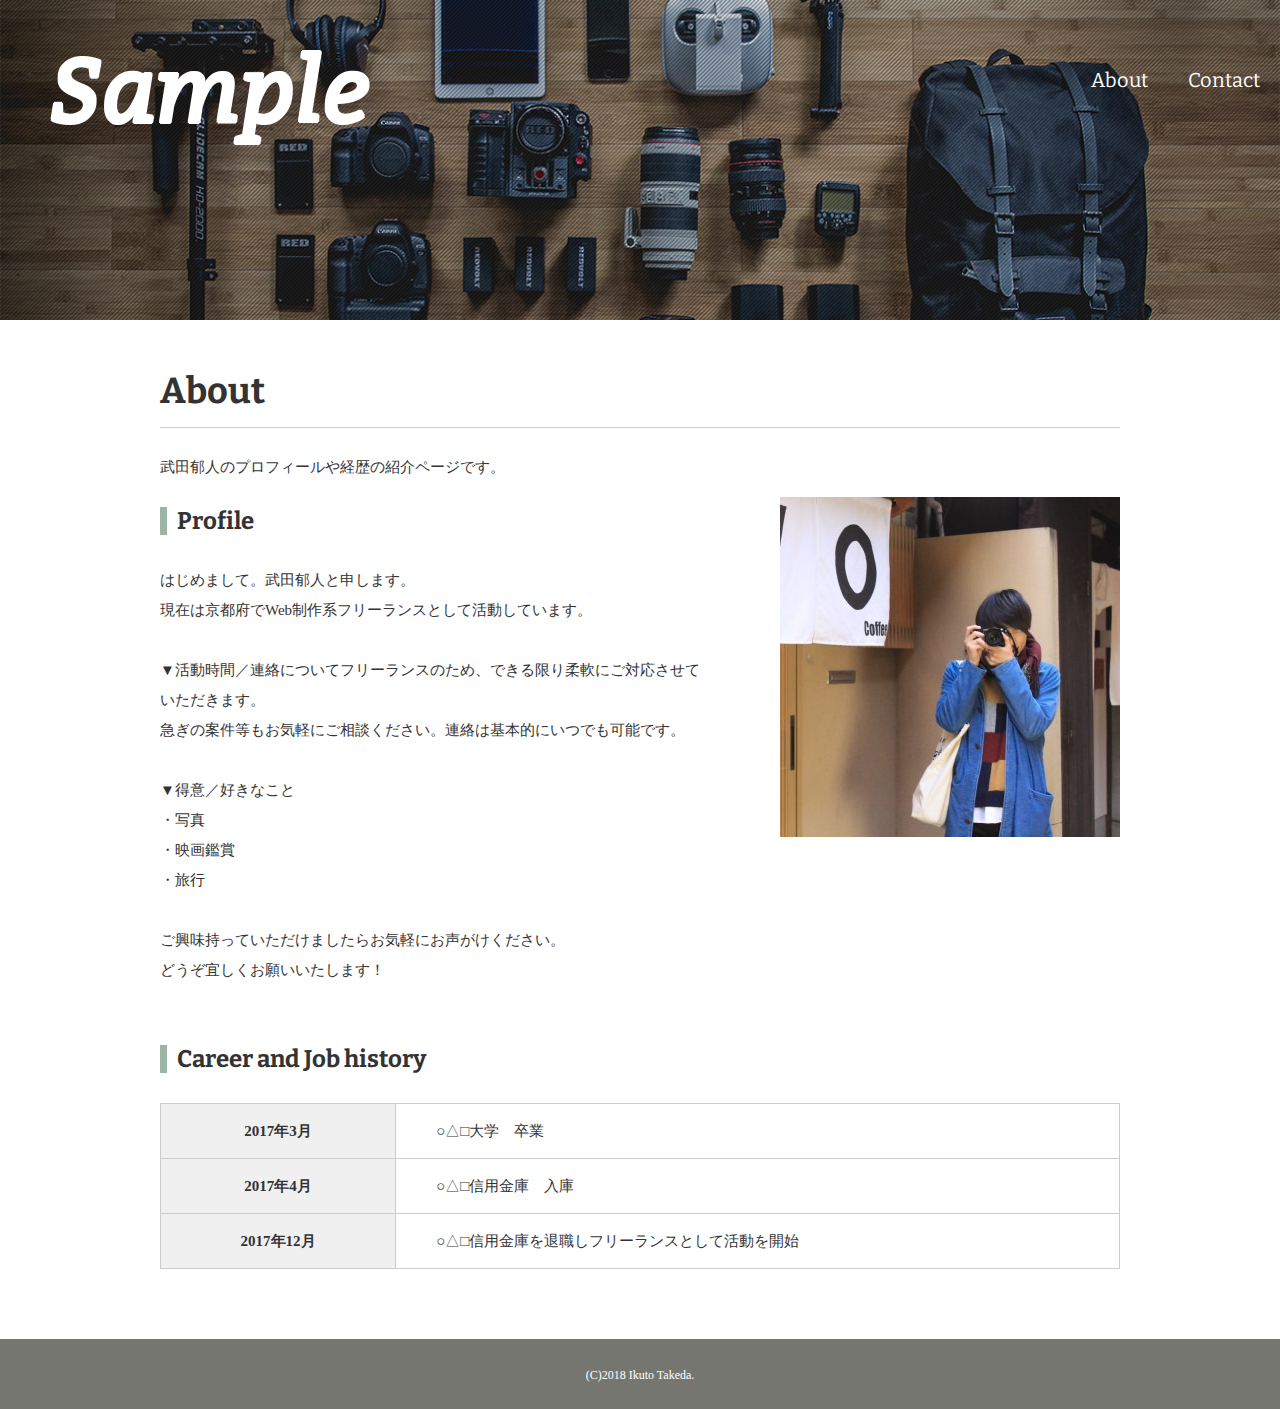
==== about.html @ 60948b69 "Update about.html" ====
<!DOCTYPE html>
<html>
<head>
<meta charset="UTF-8">
<title>About</title>
<link href="https://fonts.googleapis.com/css?family=Bitter:400,700" rel="stylesheet">
<link href="stylesheet.css" rel="stylesheet">
</head>
<body id="about">

  <header>
    <div class="logo">
      <a href="index.html"><img src="sample.png" alt="logo"></a>
    </div>
    <nav>
      <ul class="global-nav">
        <li><a href="about.html">About</a></li>
        <li><a href="contact.html">Contact</a></li>
      </ul>
    </nav>
  </header>

  <div id="wrap">
    <div class="content">
      <div class=main-center>
      <h1>About</h1>
      <p>武田郁人のプロフィールや経歴の紹介ページです。</p>
        <section class="profile clearfix">
          <div class="profile-txt">
            <h2 class="icon">Profile</h2>
            <p>はじめまして。武田郁人と申します。<br>現在は京都府でWeb制作系フリーランスとして活動しています。<br><br>▼活動時間／連絡についてフリーランスのため、できる限り柔軟にご対応させていただきます。<br>急ぎの案件等もお気軽にご相談ください。連絡は基本的にいつでも可能です。<br><br>▼得意／好きなこと<br>・写真<br>・映画鑑賞<br>・旅行<br><br>ご興味持っていただけましたらお気軽にお声がけください。<br>どうぞ宜しくお願いいたします！</p>
          </div>
          <img src="profile-image.jpg" alt="武田郁人プロフィール画像" class="profile-image">
        </section>
        <section class="career">
        <h2 class="icon">Career and Job history</h2>
          <table>
            <tr>
            <th>2017年3月</th>
            <td>○△□大学　卒業</td>
            </tr>
            <tr>
            <th>2017年4月</th>
            <td>○△□信用金庫　入庫</td>
            </tr>
            <tr>
            <th>2017年12月</th>
            <td>○△□信用金庫を退職しフリーランスとして活動を開始</td>
            </tr>
          </table>
        </section>
      </div>
    </div>
  </div>

  <footer>
    <small>(C)2018 Ikuto Takeda.</small>
  </footer>
  
</body>
</html>
---- stylesheet.css ----
@charset "utf-8";

body {
  margin: 0;
  padding: 0;
  background-color: #cccccc;
  color: #333333;
  font-size: 15px;
  line-height: 2;
}

p, h1, h2, h3, h4, h5, h6 {
  margin-top: 0;
}

img {
  vertical-align: bottom;
}

ul {
  margin: 0;
  padding: 0;
}

a {
  color: #3583aa;
  text-decoration: none;
}

a:visited {
  color: #788d98;
}

a:hover {
  text-decoration: underline;
}

header {
  width: 960;
  height: 100px;
  margin: 0 auto;
}

.logo {
  float: left;
  margin-top: 50px;
  padding-left: 50px;
}

.global-nav {
  float: right;
  margin-top: 60px;
}

.global-nav li {
  float: left;
  margin: 0 20px;
  font-size: 20px;
  list-style: none;
  font-family: 'Bitter', serif;
}

.global-nav li a {
  color: #ffffff
}

.global-nav li a:hover {
  border-bottom: 2px solid #ffffff;
  padding-bottom: 3px;
  text-decoration: none;
}

#wrap {
  clear: both;
  background-color: #ffffff;
  margin-top: 220px;
  padding: 35px 0;
}

.content {
  width: 960px;
  margin: auto;
}

footer {
  text-align: center;
  color: #ffffff;
  padding: 20px 0;
  background-color: #767671;
}

footer small {
  font-size: 12px;
}

#index h1 {
  font-size: 70px;
  line-height: 1;
  color: #ffffff;
  font-family: 'Bitter', serif;
  margin-bottom: 50px;
  border: none;
}

#index .content {
  margin-top: 150px;
}

#index p {
  font-size: 16px;
  color: #ffffff;
}

.btn a {
  background-color: #009cd3;
  color: #ffffff;
  font-size: 20px;
  font-family: 'Bitter', serif;
  width: 185px;
  display: block;
  text-align: center;
  line-height: 50px;
  margin-top: 20px;
  border-radius: 20px;
  border: 3px solid #009cd3;
}

.btn a:hover {
  text-decoration: none;
  background-color: #ffffff;
  color: #009cd3;
}

#index footer {
  width: 960px;
  margin: 150 auto 0 auto;
  text-align: left;
  background-color: transparent;
}

#index {
  background-image: url(bg-index.jpg);
  background-repeat: no-repeat;
  background-position: center center;
  background-attachment: fixed;
  background-size: cover;
}

#about {
  background-image: url(bg-about.jpg);
  background-repeat: no-repeat;
  background-position: center top;
  background-attachment: fixed;
  background-size: 100% auto;
}

.main center {
  width: 940px;
  margin: 0 auto;
}

h1 {
  font-family: 'Bitter', serif;
  font-size: 36px;
  border-bottom: 1px solid #cccccc;
}

h2 {
  font-family: 'Bitter', serif;
  font-size: 24px;
}

.icon:before {
  content: "";
  padding-right: 10px;
  border-left: 7px solid #9cb4a4;
}

#about .profile-txt {
  width: 540px;
  float: left;
}

#about .profile-txt span {
  font-weight: bold;
}

#about .profile-image {
  height: 340px;
  width: 340px;
  float: right;
}

.clearfix:after {
  content: "";
  display: block;
  clear: both;
}

section {
  margin-bottom: 35px;
}

#about .career th {
  width: 240px;
  background-color: #f0f0f0;
  padding: 12px 0;
  border: 1px solid #cccccc;
}

#about .career td {
  width: 660px;
  padding: 12px 40px;
  border: 1px solid #cccccc;
}

table {
  border-spacing: 0;
  border-collapse: collapse;
}

#index #wrap {
  background-color: transparent;
  margin-top: 0;
  padding: 0;
}

#portfolio {
  background-image: url(bg-portfolio.jpg);
  background-repeat: no-repeat;
  background-position: center top;
  background-attachment: fixed;
  background-size: 100% auto;
}

.main {
  width: 700px;
    margin: 0 10px;
  float: left;
}

.sidebar {
  width: 200px;
  margin: 0 10px 30px;
  float: right;
  font-family: 'Bitter', serif;
}

a img:hover {
  opacity: 0.8;
}

.sidebar h2 {
  margin-bottom: 10px;
}

.sidebar ul {
  font-size: 16px;
  margin-left: 20px;
}

.sidebar ul a {
  color: #333333;
}

#photograph {
  background-image: url(bg-photograph.jpg);
  background-repeat: no-repeat;
  background-position: center top;
  background-attachment: fixed;
  background-size: 100% auto;
}

#photograph .photograph-list li {
  float: left;
  list-style: none;
  margin: 0 20px 15px 0;
}

#photograph .photograph-list li:nth-child(3n) {
  margin-right: 0;
}

#video {
  background-image: url(bg-video.jpg);
  background-repeat: no-repeat;
  background-position: center top;
  background-attachment: fixed;
  background-size: 100% auto;
}

#contact {
  background-image: url(bg-contact.jpg);
  background-repeat: no-repeat;
  background-position: center top;
  background-attachment: fixed;
  background-size: 100% auto;
}

#contact .access table {
  float: left;
}

#contact .access th,
#contact .access td {
  text-align: laft;
  vertical-align: top;
  line-height: 2.5;
}

#contact .access td {
  padding-left: 30px;
}

#contact .access iframe {
  width: 460px;
  float: right;
}

#contact .form {
  background-color: #eaeaea;
  padding: 30px 50px;
}

#contact .form dl dt {
  width: 165px;
  padding: 10px 0;
  float: left;
  clear: both;
}

#contact .form dl dd {
  padding: 10px 0;
}

#contact .form .name {
  width: 240;
  height: 30px;
}

#contact .form .email {
  width: 300px;
  height: 30px;
}

#contact .form .tel {
  width: 240px;
  height: 30px;
}

#contact .form .type {
  width: 180px;
  height: 30px;
}

#contact .form .message {
  width: 660px;
  height: 150px;
}

#contact .form button {
  background-color: #009cd3;
  color: #ffffff;
  font-size: 20px;
  width: 120px;
  display: block;
  text-align: center;
  line-height: 50px;
  border-radius: 5px;
  border: 3px solid #009cd3;
  margin-left: 165px;
}

#contact .form button:hover {
  background-color: #ffffff;
  color: #009cd3;
  cursor: pointer;
}

#contact .form .required:after {
  content: "*";
  color: #ff0000;
}

#contact .form .attention {
  margin: 20px 0 0 165px;
}

@media screen and (max-width:600px) {
  
  body {
    font-size:3.5vw;
  }
  
  h1 {
    font-size: 7.2vw;
  }
  
  h2 {
    font-size: 6vw;
  }
  
  header {
    width: auto;
    margin: 0.5%;
  }
  
  .logo {
    float: none;
    margin-top: 60px;
    text-align: center;
  }
  
  .global-nav {
    float: none;
    margin-top: 40px;
    text-align: center;
  }
  
  .gloval-nav li {
    display: inline;
    float: none;
    margin: 0 8px;
  }
  
  #wrap {
    margin-top: 40px;
    padding: 35px 0 0;
  }
  
  .content {
    width: 100%;
  }
  
  .main {
    float: none;
    width: auto;
    margin: 0 5%;
  }
  
  h2 img {
    max-width: 100%;
  }
  
  #portfolio {
    background-image: url(bg-portfolio-sp.jpg);
  }
  
  .sidebar {
    width: auto;
    float: none;
    margin: 0;
    padding: 30px 10% 10px;
    background-color: #f7f6f4;
  }
  
}
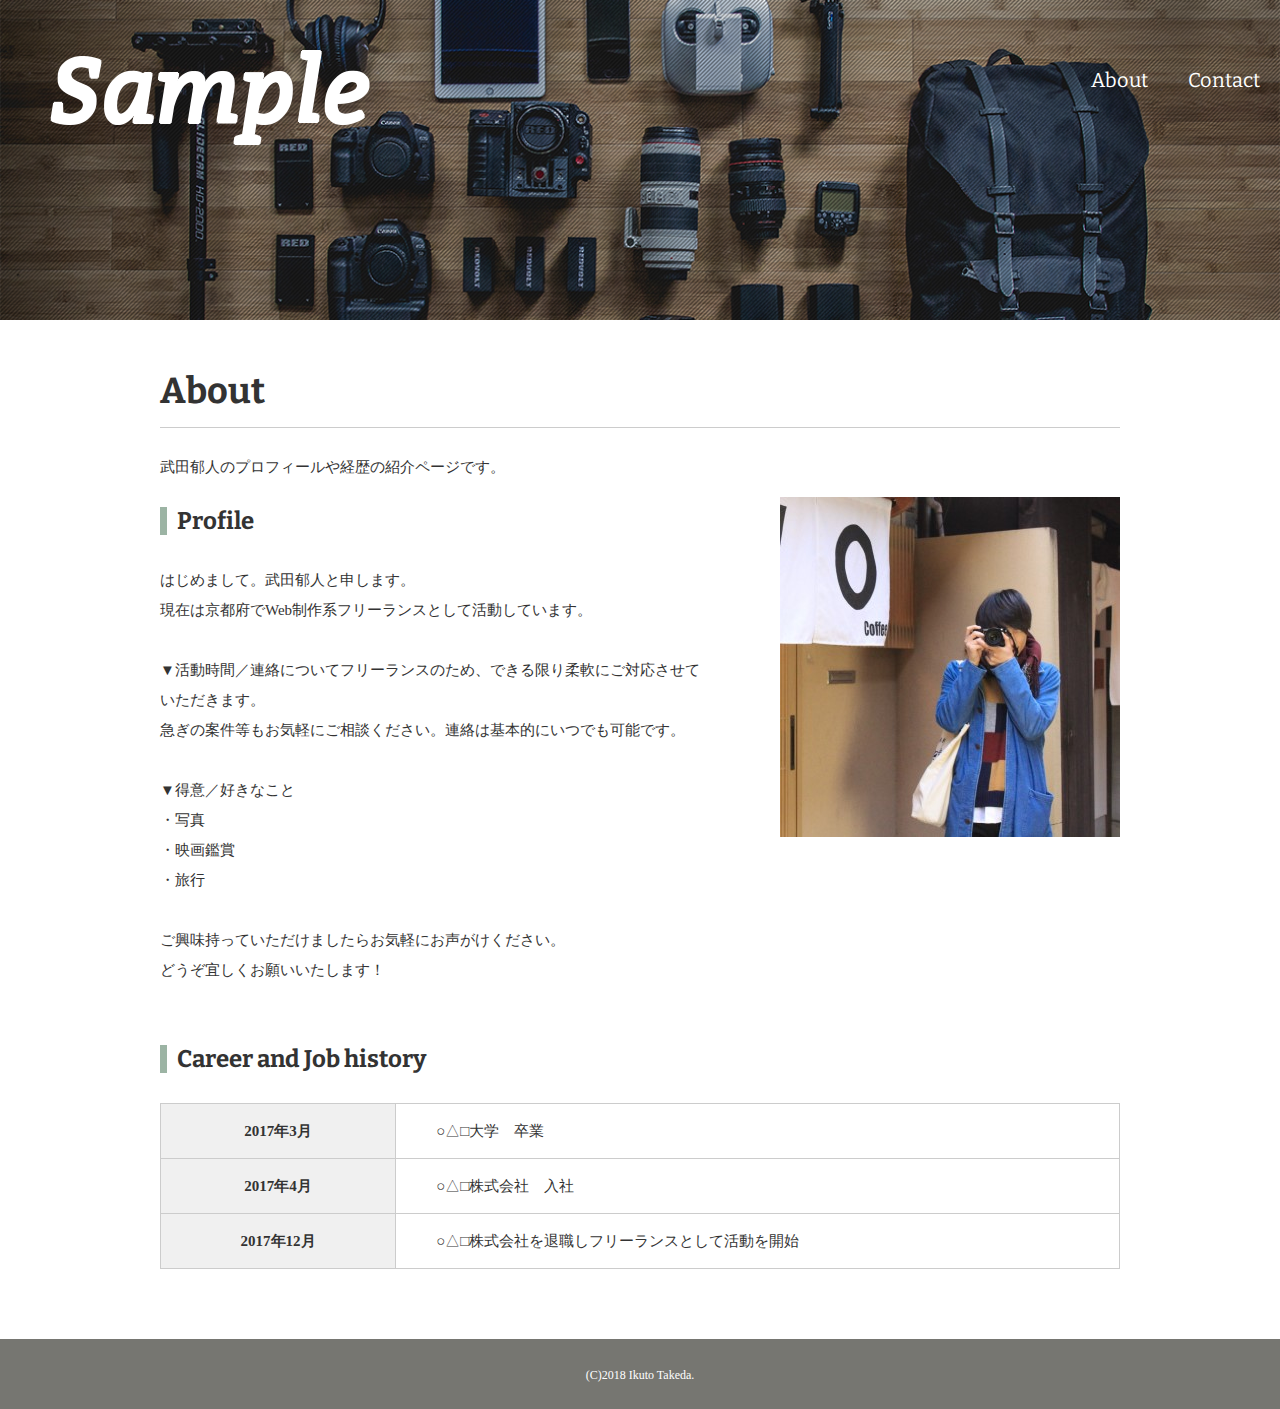
==== commit 746e058f: "Update about.html" ====
--- a/about.html
+++ b/about.html
@@ -41,11 +41,11 @@
             </tr>
             <tr>
             <th>2017年4月</th>
-            <td>○△□信用金庫　入庫</td>
+            <td>○△□株式会社　入社</td>
             </tr>
             <tr>
             <th>2017年12月</th>
-            <td>○△□信用金庫を退職しフリーランスとして活動を開始</td>
+            <td>○△□株式会社を退職しフリーランスとして活動を開始</td>
             </tr>
           </table>
         </section>
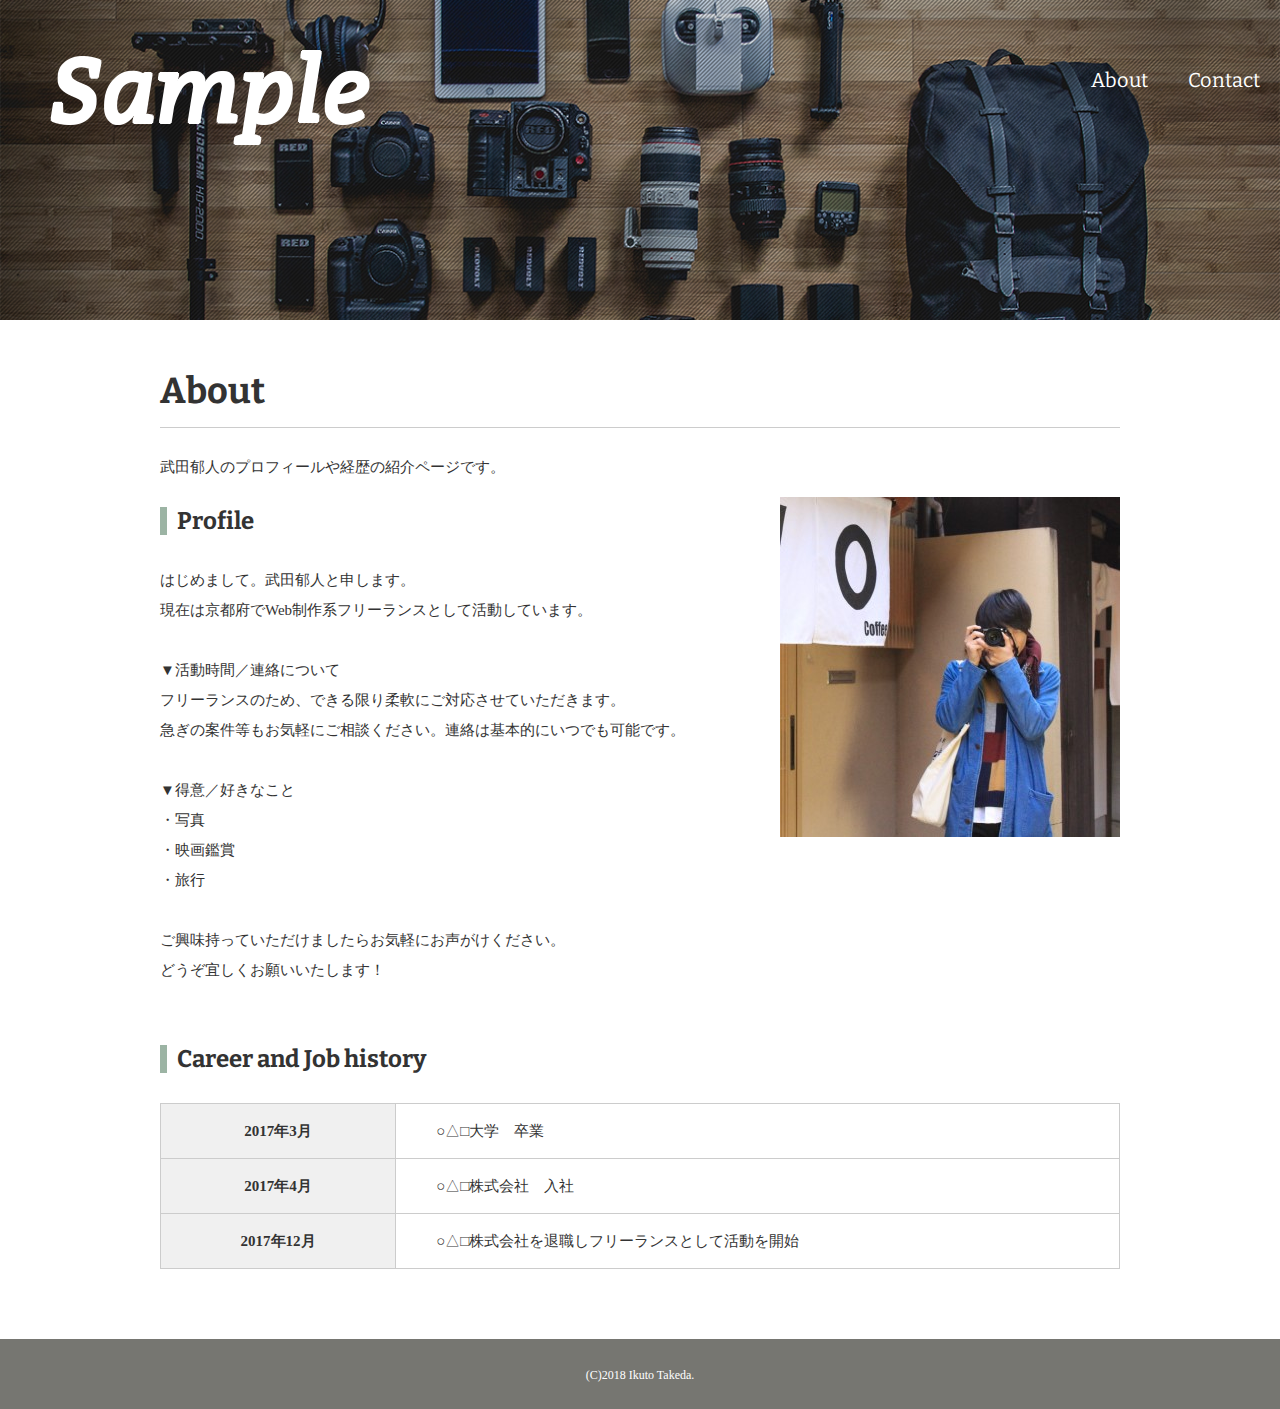
==== commit 6cc6eb46: "Update about.html" ====
--- a/about.html
+++ b/about.html
@@ -28,7 +28,7 @@
         <section class="profile clearfix">
           <div class="profile-txt">
             <h2 class="icon">Profile</h2>
-            <p>はじめまして。武田郁人と申します。<br>現在は京都府でWeb制作系フリーランスとして活動しています。<br><br>▼活動時間／連絡についてフリーランスのため、できる限り柔軟にご対応させていただきます。<br>急ぎの案件等もお気軽にご相談ください。連絡は基本的にいつでも可能です。<br><br>▼得意／好きなこと<br>・写真<br>・映画鑑賞<br>・旅行<br><br>ご興味持っていただけましたらお気軽にお声がけください。<br>どうぞ宜しくお願いいたします！</p>
+            <p>はじめまして。武田郁人と申します。<br>現在は京都府でWeb制作系フリーランスとして活動しています。<br><br>▼活動時間／連絡について<br>フリーランスのため、できる限り柔軟にご対応させていただきます。<br>急ぎの案件等もお気軽にご相談ください。連絡は基本的にいつでも可能です。<br><br>▼得意／好きなこと<br>・写真<br>・映画鑑賞<br>・旅行<br><br>ご興味持っていただけましたらお気軽にお声がけください。<br>どうぞ宜しくお願いいたします！</p>
           </div>
           <img src="profile-image.jpg" alt="武田郁人プロフィール画像" class="profile-image">
         </section>
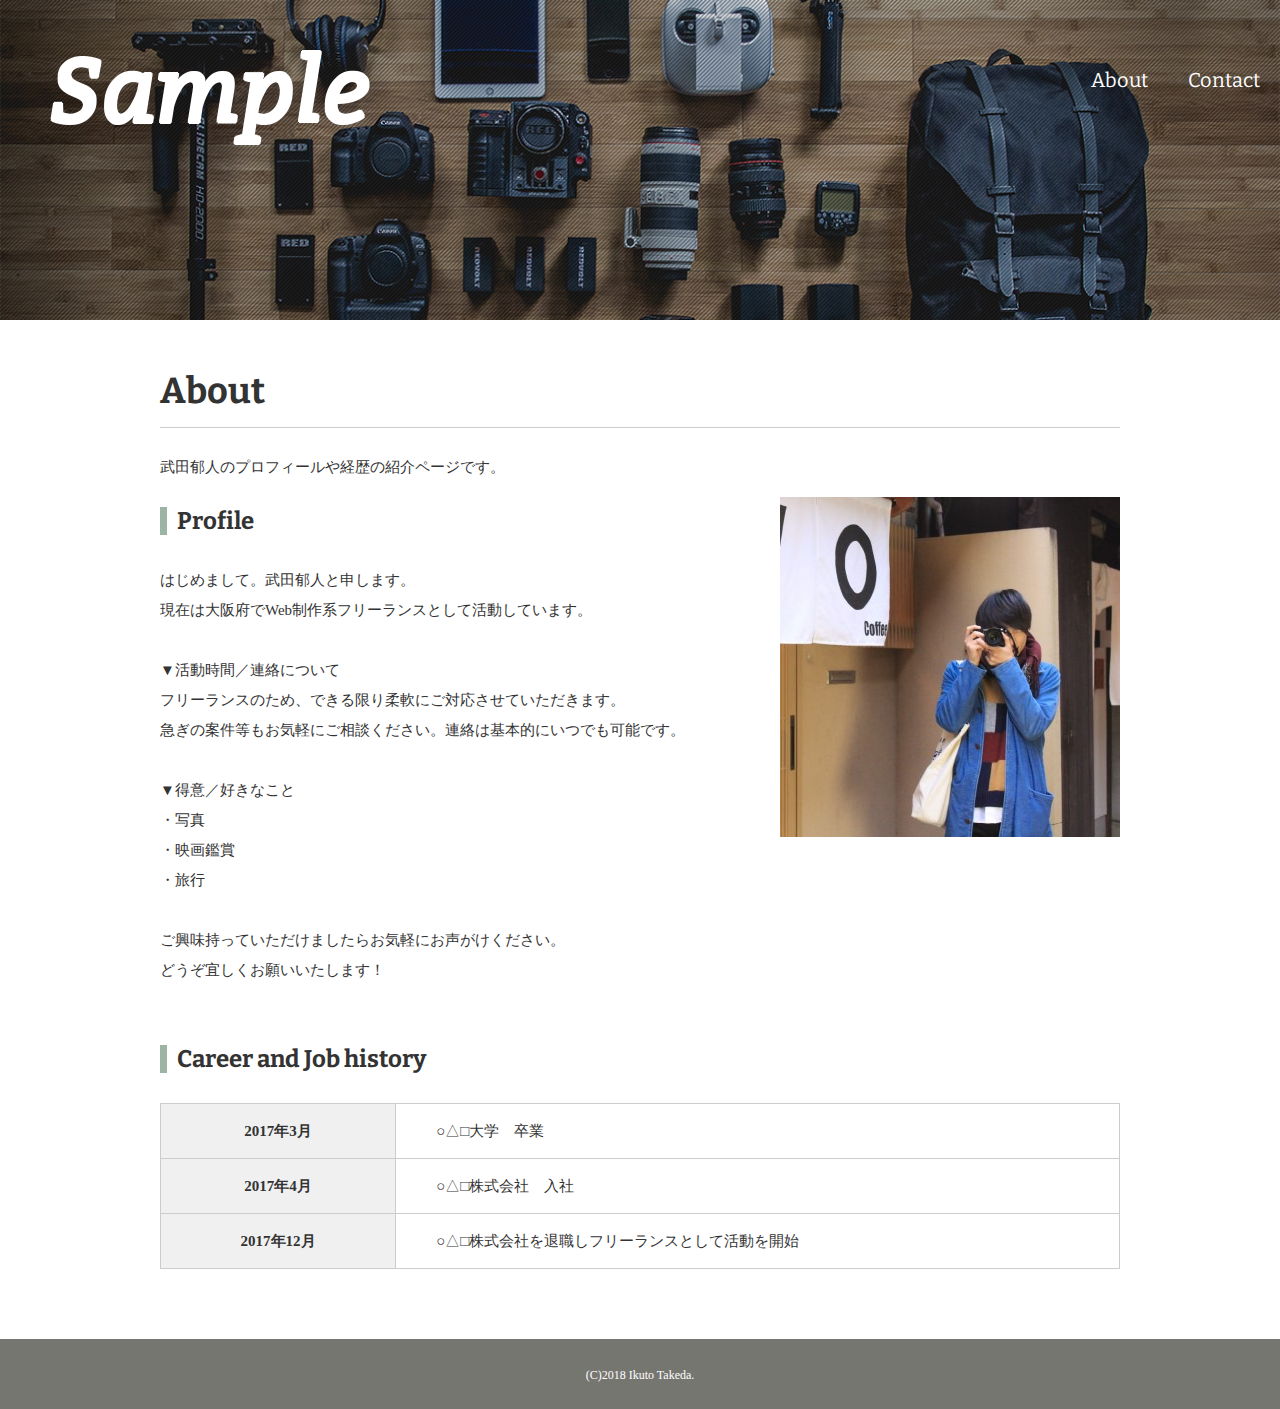
==== commit 277e24f4: "Update about.html" ====
--- a/about.html
+++ b/about.html
@@ -28,7 +28,7 @@
         <section class="profile clearfix">
           <div class="profile-txt">
             <h2 class="icon">Profile</h2>
-            <p>はじめまして。武田郁人と申します。<br>現在は京都府でWeb制作系フリーランスとして活動しています。<br><br>▼活動時間／連絡について<br>フリーランスのため、できる限り柔軟にご対応させていただきます。<br>急ぎの案件等もお気軽にご相談ください。連絡は基本的にいつでも可能です。<br><br>▼得意／好きなこと<br>・写真<br>・映画鑑賞<br>・旅行<br><br>ご興味持っていただけましたらお気軽にお声がけください。<br>どうぞ宜しくお願いいたします！</p>
+            <p>はじめまして。武田郁人と申します。<br>現在は大阪府でWeb制作系フリーランスとして活動しています。<br><br>▼活動時間／連絡について<br>フリーランスのため、できる限り柔軟にご対応させていただきます。<br>急ぎの案件等もお気軽にご相談ください。連絡は基本的にいつでも可能です。<br><br>▼得意／好きなこと<br>・写真<br>・映画鑑賞<br>・旅行<br><br>ご興味持っていただけましたらお気軽にお声がけください。<br>どうぞ宜しくお願いいたします！</p>
           </div>
           <img src="profile-image.jpg" alt="武田郁人プロフィール画像" class="profile-image">
         </section>
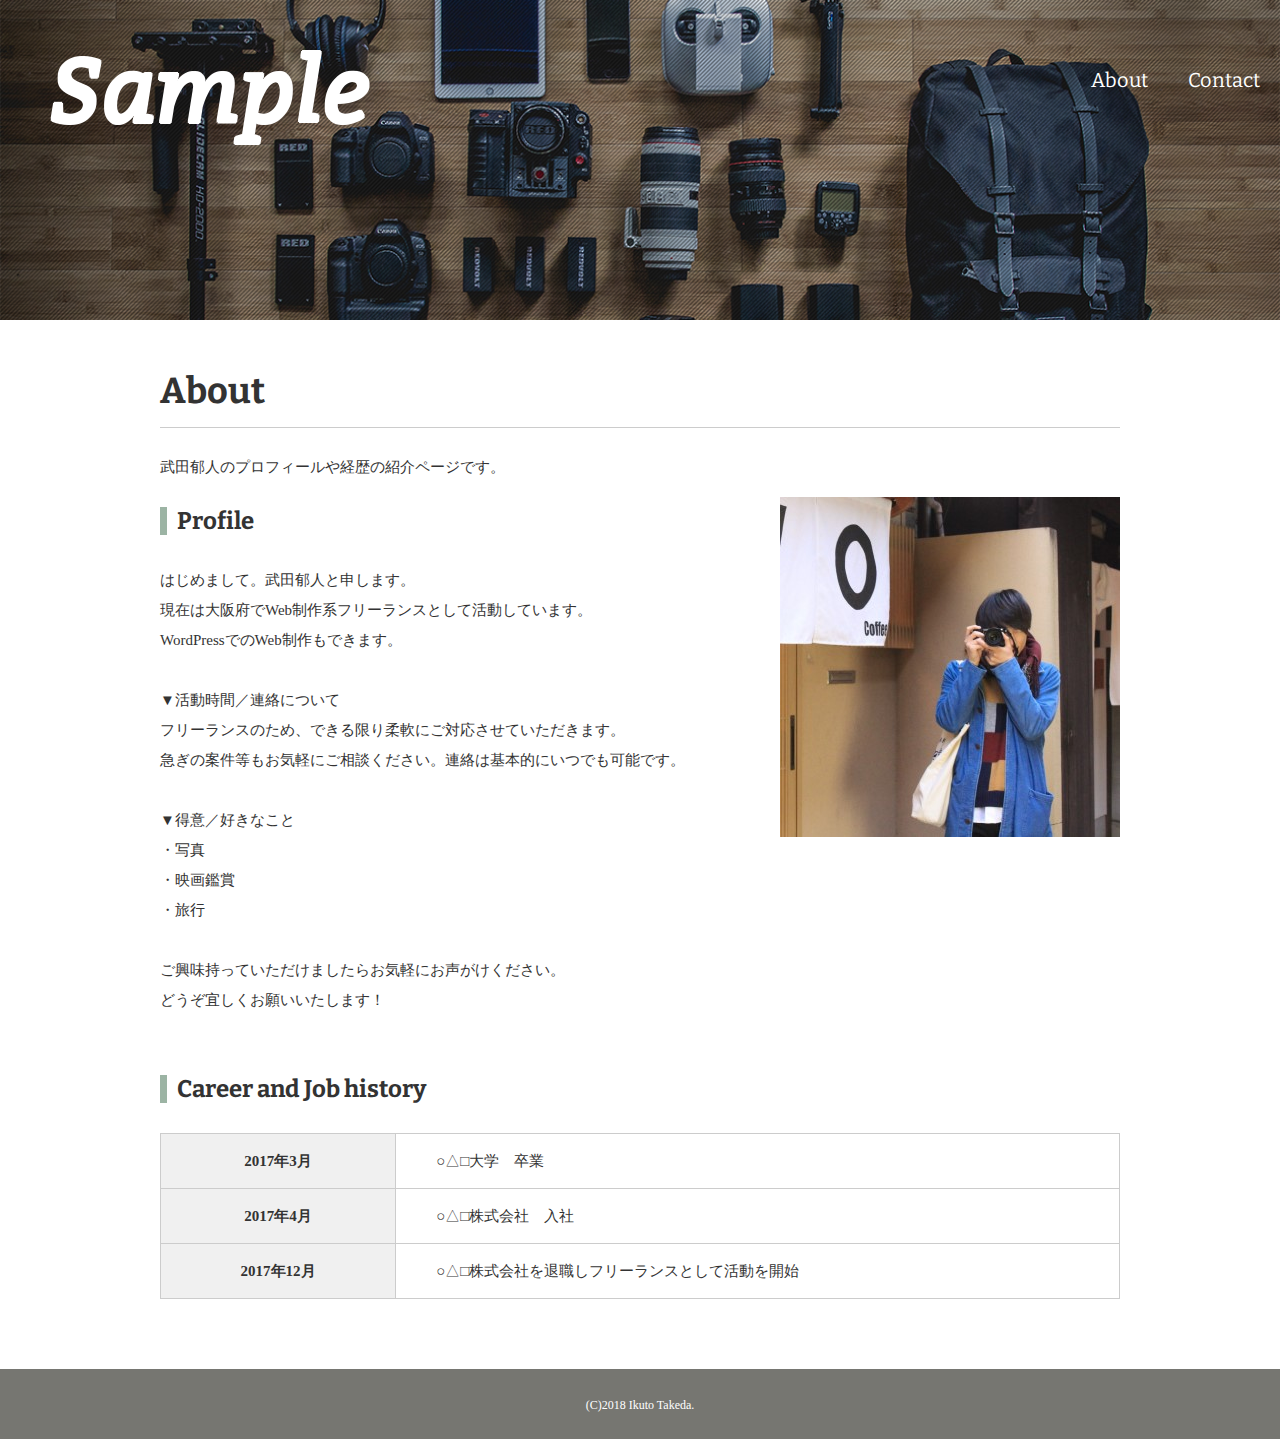
==== commit 59708edc: "Update about.html" ====
--- a/about.html
+++ b/about.html
@@ -28,7 +28,7 @@
         <section class="profile clearfix">
           <div class="profile-txt">
             <h2 class="icon">Profile</h2>
-            <p>はじめまして。武田郁人と申します。<br>現在は大阪府でWeb制作系フリーランスとして活動しています。<br><br>▼活動時間／連絡について<br>フリーランスのため、できる限り柔軟にご対応させていただきます。<br>急ぎの案件等もお気軽にご相談ください。連絡は基本的にいつでも可能です。<br><br>▼得意／好きなこと<br>・写真<br>・映画鑑賞<br>・旅行<br><br>ご興味持っていただけましたらお気軽にお声がけください。<br>どうぞ宜しくお願いいたします！</p>
+            <p>はじめまして。武田郁人と申します。<br>現在は大阪府でWeb制作系フリーランスとして活動しています。<br>WordPressでのWeb制作もできます。<br><br>▼活動時間／連絡について<br>フリーランスのため、できる限り柔軟にご対応させていただきます。<br>急ぎの案件等もお気軽にご相談ください。連絡は基本的にいつでも可能です。<br><br>▼得意／好きなこと<br>・写真<br>・映画鑑賞<br>・旅行<br><br>ご興味持っていただけましたらお気軽にお声がけください。<br>どうぞ宜しくお願いいたします！</p>
           </div>
           <img src="profile-image.jpg" alt="武田郁人プロフィール画像" class="profile-image">
         </section>
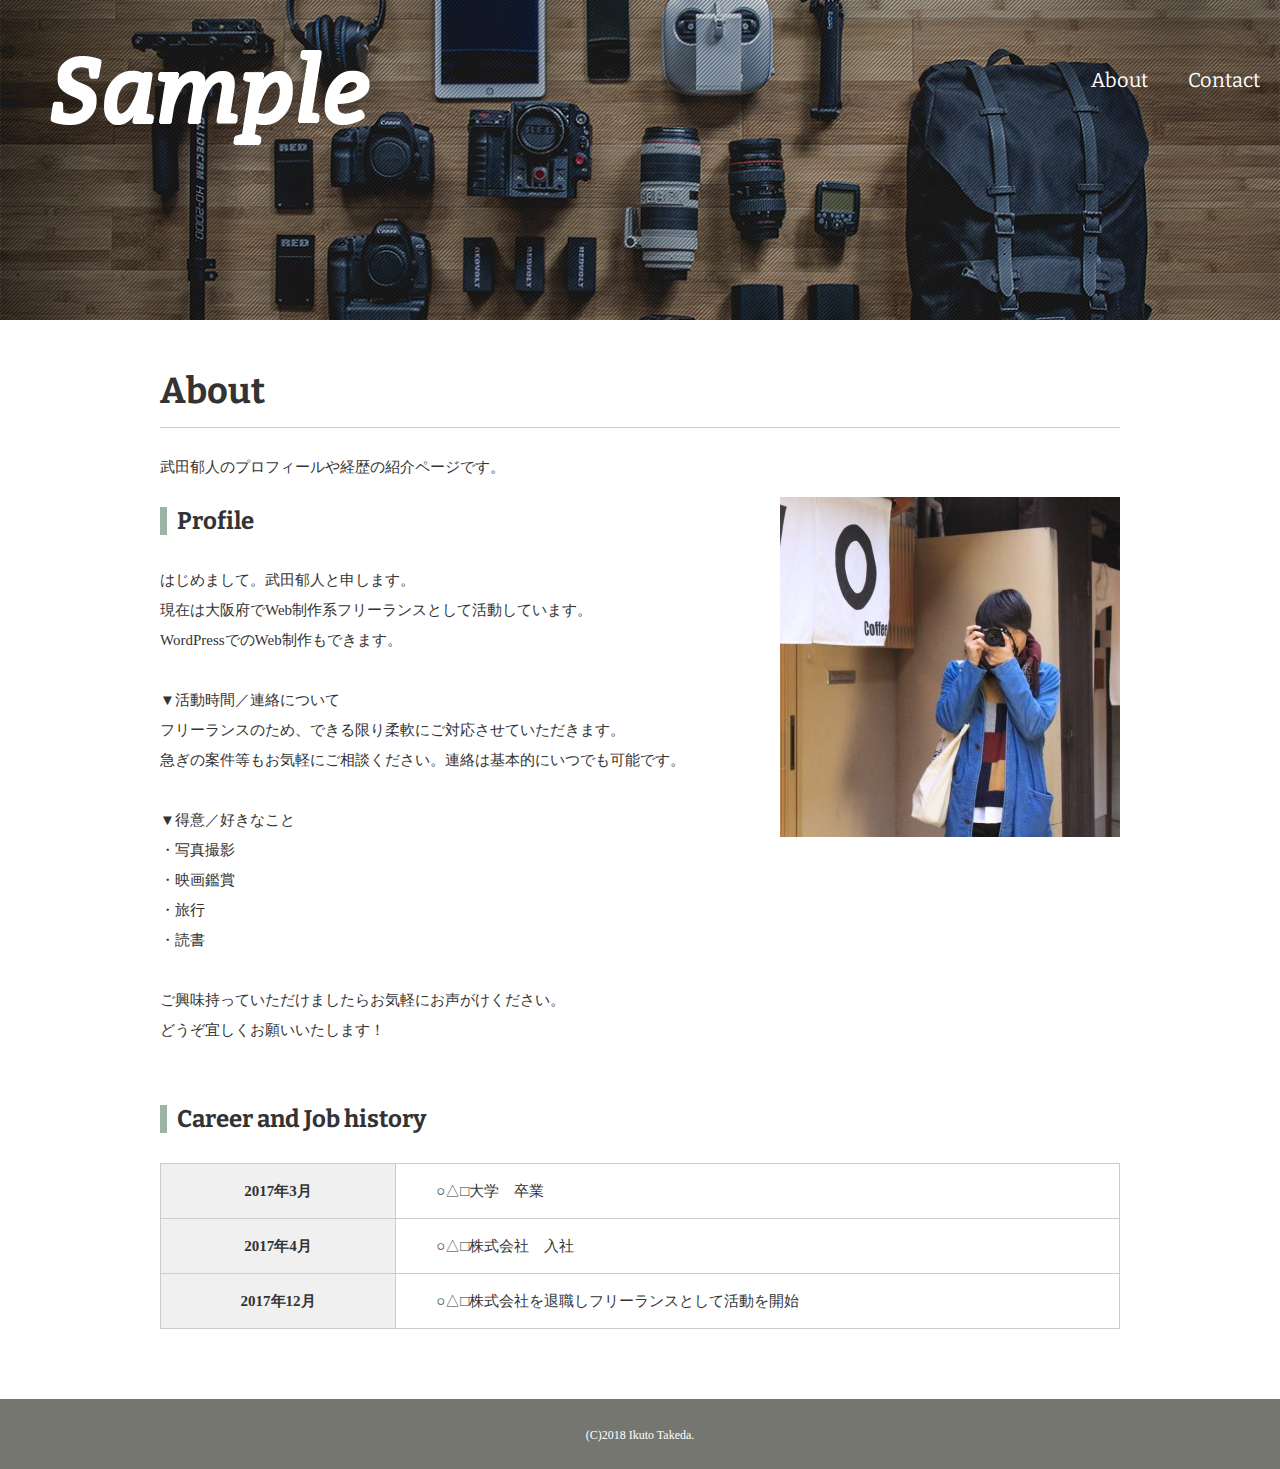
==== commit 85c21dfd: "Update about.html" ====
--- a/about.html
+++ b/about.html
@@ -28,7 +28,7 @@
         <section class="profile clearfix">
           <div class="profile-txt">
             <h2 class="icon">Profile</h2>
-            <p>はじめまして。武田郁人と申します。<br>現在は大阪府でWeb制作系フリーランスとして活動しています。<br>WordPressでのWeb制作もできます。<br><br>▼活動時間／連絡について<br>フリーランスのため、できる限り柔軟にご対応させていただきます。<br>急ぎの案件等もお気軽にご相談ください。連絡は基本的にいつでも可能です。<br><br>▼得意／好きなこと<br>・写真<br>・映画鑑賞<br>・旅行<br><br>ご興味持っていただけましたらお気軽にお声がけください。<br>どうぞ宜しくお願いいたします！</p>
+            <p>はじめまして。武田郁人と申します。<br>現在は大阪府でWeb制作系フリーランスとして活動しています。<br>WordPressでのWeb制作もできます。<br><br>▼活動時間／連絡について<br>フリーランスのため、できる限り柔軟にご対応させていただきます。<br>急ぎの案件等もお気軽にご相談ください。連絡は基本的にいつでも可能です。<br><br>▼得意／好きなこと<br>・写真撮影<br>・映画鑑賞<br>・旅行<br>・読書<br><br>ご興味持っていただけましたらお気軽にお声がけください。<br>どうぞ宜しくお願いいたします！</p>
           </div>
           <img src="profile-image.jpg" alt="武田郁人プロフィール画像" class="profile-image">
         </section>
